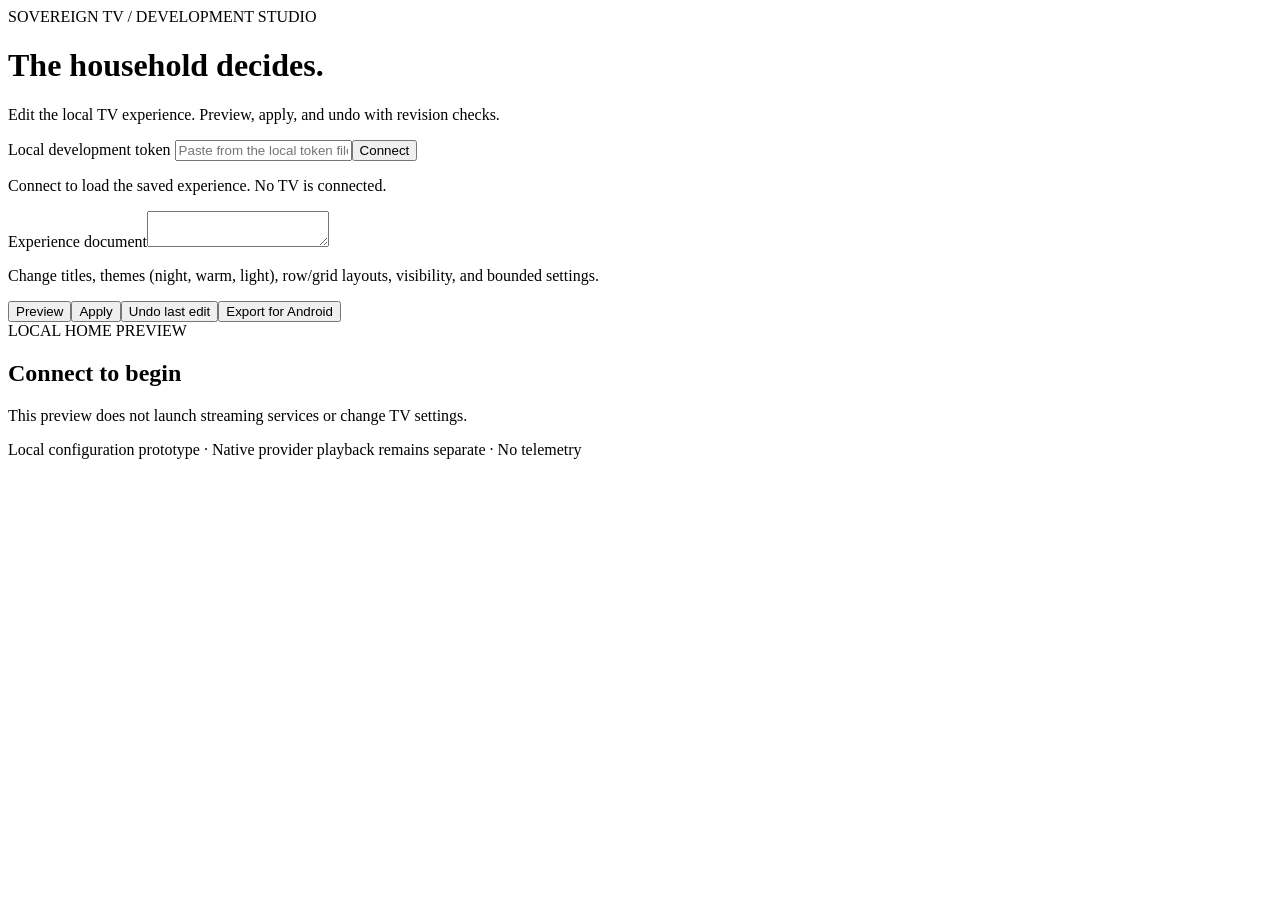
==== web/index.html @ 8cdeb80b "Build editable TV experience, native Android shell and original-hardware deployment plan" ====
<!doctype html><html lang="en"><head><meta charset="utf-8"><meta name="viewport" content="width=device-width, initial-scale=1"><title>Sovereign TV studio</title><link rel="stylesheet" href="/style.css"><script src="/app.js" defer></script></head><body>
<header><span class="eyebrow">SOVEREIGN TV / DEVELOPMENT STUDIO</span><h1>The household decides.</h1><p>Edit the local TV experience. Preview, apply, and undo with revision checks.</p></header>
<main><section class="workspace"><div class="connection"><label>Local development token <input id="token" type="password" autocomplete="off" placeholder="Paste from the local token file"></label><button id="connect">Connect</button></div><p id="status" role="status">Connect to load the saved experience. No TV is connected.</p><label for="document">Experience document</label><textarea id="document" spellcheck="false" aria-describedby="help"></textarea><p id="help">Change titles, themes (night, warm, light), row/grid layouts, visibility, and bounded settings.</p><nav aria-label="Editing actions"><button id="preview">Preview</button><button id="apply">Apply</button><button id="undo">Undo last edit</button><button id="export">Export for Android</button></nav></section><section id="screen" aria-label="TV preview" tabindex="0"><span class="eyebrow">LOCAL HOME PREVIEW</span><h2>Connect to begin</h2><p>This preview does not launch streaming services or change TV settings.</p></section></main><footer>Local configuration prototype · Native provider playback remains separate · No telemetry</footer></body></html>
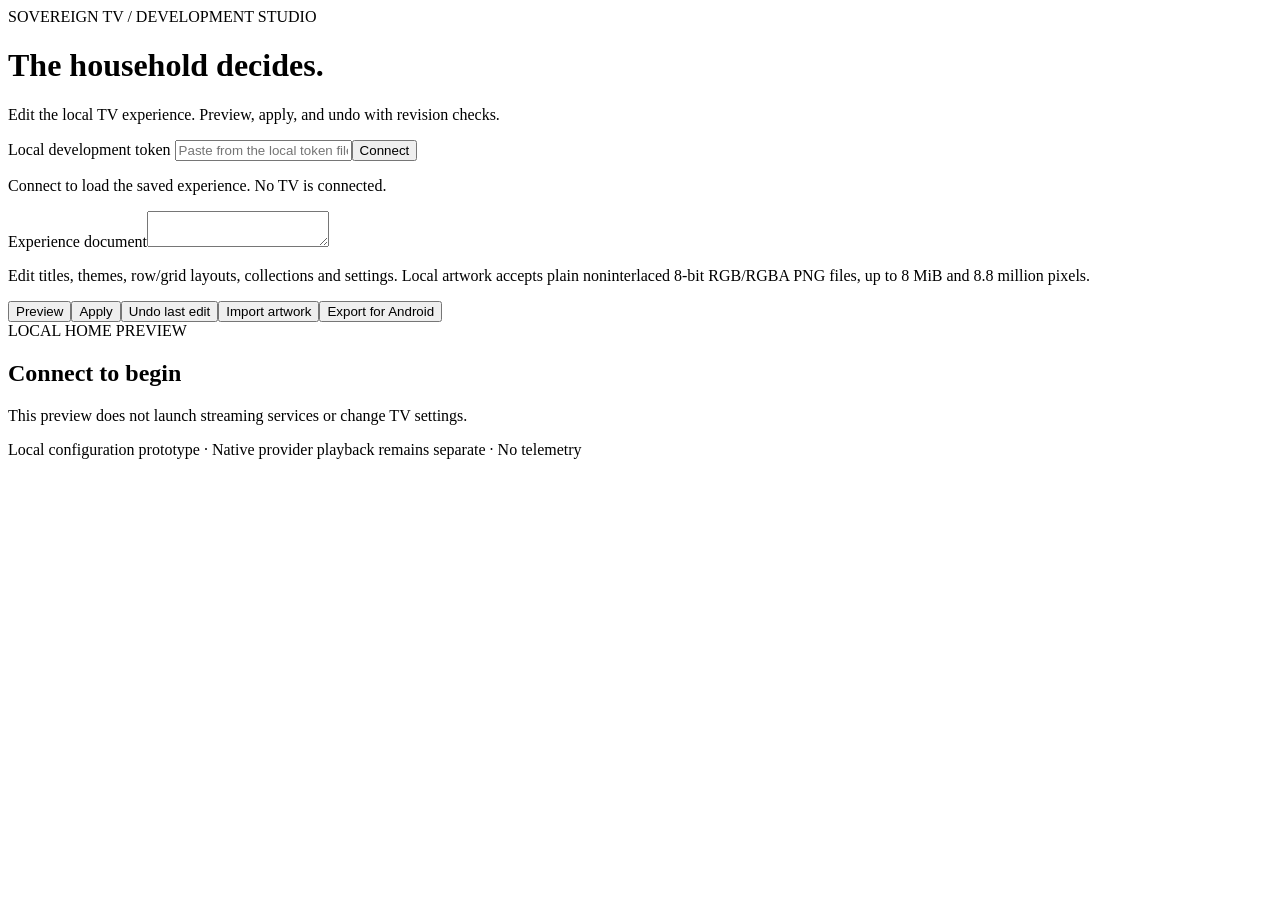
==== commit a47f440d: "Add local app and artwork collections with portable Android bundles" ====
--- a/web/index.html
+++ b/web/index.html
@@ -1,3 +1,3 @@
 <!doctype html><html lang="en"><head><meta charset="utf-8"><meta name="viewport" content="width=device-width, initial-scale=1"><title>Sovereign TV studio</title><link rel="stylesheet" href="/style.css"><script src="/app.js" defer></script></head><body>
 <header><span class="eyebrow">SOVEREIGN TV / DEVELOPMENT STUDIO</span><h1>The household decides.</h1><p>Edit the local TV experience. Preview, apply, and undo with revision checks.</p></header>
-<main><section class="workspace"><div class="connection"><label>Local development token <input id="token" type="password" autocomplete="off" placeholder="Paste from the local token file"></label><button id="connect">Connect</button></div><p id="status" role="status">Connect to load the saved experience. No TV is connected.</p><label for="document">Experience document</label><textarea id="document" spellcheck="false" aria-describedby="help"></textarea><p id="help">Change titles, themes (night, warm, light), row/grid layouts, visibility, and bounded settings.</p><nav aria-label="Editing actions"><button id="preview">Preview</button><button id="apply">Apply</button><button id="undo">Undo last edit</button><button id="export">Export for Android</button></nav></section><section id="screen" aria-label="TV preview" tabindex="0"><span class="eyebrow">LOCAL HOME PREVIEW</span><h2>Connect to begin</h2><p>This preview does not launch streaming services or change TV settings.</p></section></main><footer>Local configuration prototype · Native provider playback remains separate · No telemetry</footer></body></html>
+<main><section class="workspace"><div class="connection"><label>Local development token <input id="token" type="password" autocomplete="off" placeholder="Paste from the local token file"></label><button id="connect">Connect</button></div><p id="status" role="status">Connect to load the saved experience. No TV is connected.</p><label for="document">Experience document</label><textarea id="document" spellcheck="false" aria-describedby="help"></textarea><p id="help">Edit titles, themes, row/grid layouts, collections and settings. Local artwork accepts plain noninterlaced 8-bit RGB/RGBA PNG files, up to 8 MiB and 8.8 million pixels.</p><nav aria-label="Editing actions"><button id="preview">Preview</button><button id="apply">Apply</button><button id="undo">Undo last edit</button><button id="artwork">Import artwork</button><button id="export">Export for Android</button></nav><input id="artwork-file" type="file" accept="image/png" hidden></section><section id="screen" aria-label="TV preview" tabindex="0"><span class="eyebrow">LOCAL HOME PREVIEW</span><h2>Connect to begin</h2><p>This preview does not launch streaming services or change TV settings.</p></section></main><footer>Local configuration prototype · Native provider playback remains separate · No telemetry</footer></body></html>
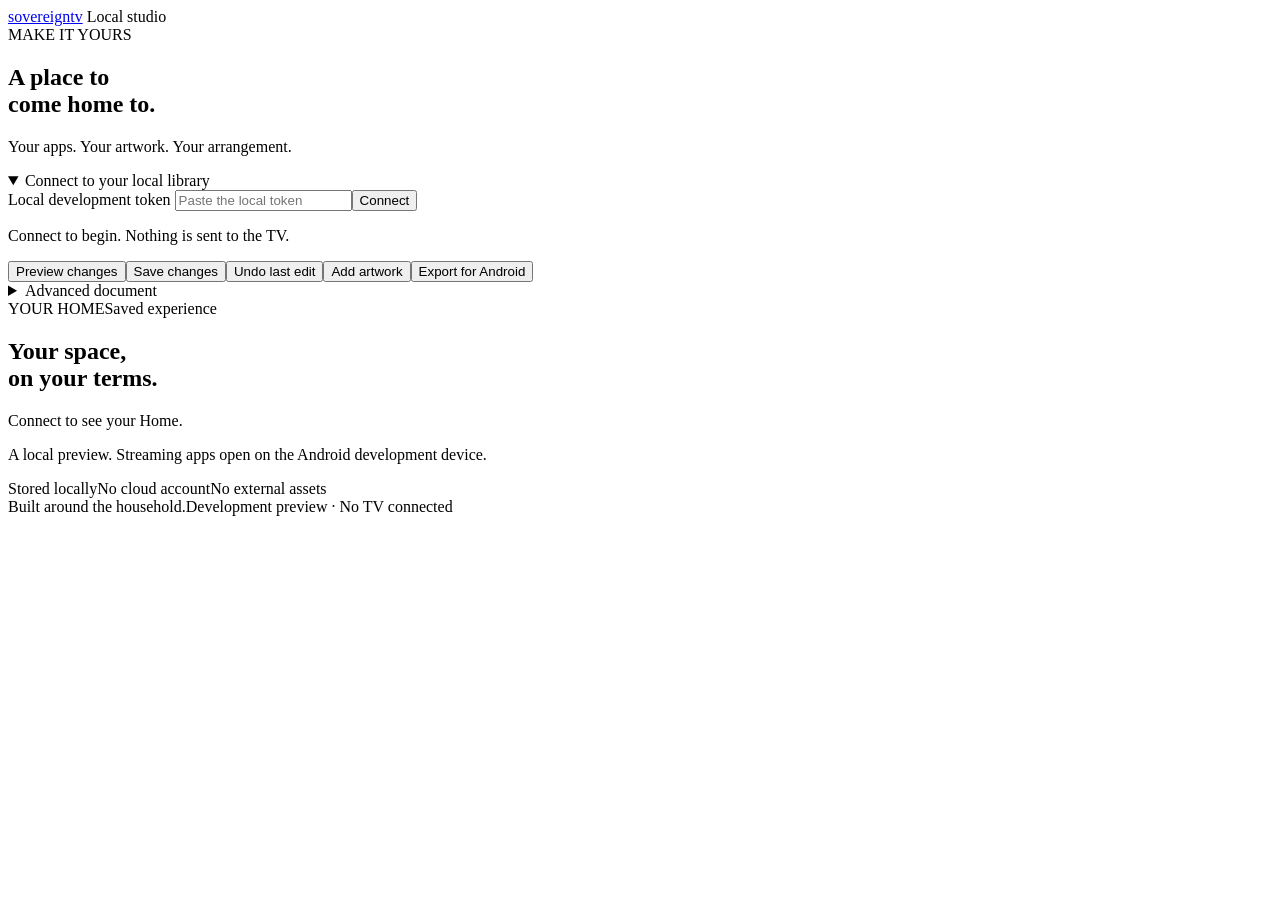
==== commit 57271ed6: "Make local studio visual and artwork viewing immersive" ====
--- a/web/index.html
+++ b/web/index.html
@@ -1,3 +1,20 @@
-<!doctype html><html lang="en"><head><meta charset="utf-8"><meta name="viewport" content="width=device-width, initial-scale=1"><title>Sovereign TV studio</title><link rel="stylesheet" href="/style.css"><script src="/app.js" defer></script></head><body>
-<header><span class="eyebrow">SOVEREIGN TV / DEVELOPMENT STUDIO</span><h1>The household decides.</h1><p>Edit the local TV experience. Preview, apply, and undo with revision checks.</p></header>
-<main><section class="workspace"><div class="connection"><label>Local development token <input id="token" type="password" autocomplete="off" placeholder="Paste from the local token file"></label><button id="connect">Connect</button></div><p id="status" role="status">Connect to load the saved experience. No TV is connected.</p><label for="document">Experience document</label><textarea id="document" spellcheck="false" aria-describedby="help"></textarea><p id="help">Edit titles, themes, row/grid layouts, collections and settings. Local artwork accepts plain noninterlaced 8-bit RGB/RGBA PNG files, up to 8 MiB and 8.8 million pixels.</p><nav aria-label="Editing actions"><button id="preview">Preview</button><button id="apply">Apply</button><button id="undo">Undo last edit</button><button id="artwork">Import artwork</button><button id="export">Export for Android</button></nav><input id="artwork-file" type="file" accept="image/png" hidden></section><section id="screen" aria-label="TV preview" tabindex="0"><span class="eyebrow">LOCAL HOME PREVIEW</span><h2>Connect to begin</h2><p>This preview does not launch streaming services or change TV settings.</p></section></main><footer>Local configuration prototype · Native provider playback remains separate · No telemetry</footer></body></html>
+<!doctype html>
+<html lang="en">
+<head><meta charset="utf-8"><meta name="viewport" content="width=device-width, initial-scale=1"><title>Sovereign TV · Local studio</title><link rel="stylesheet" href="/style.css"><script src="/app.js" defer></script></head>
+<body>
+<header><a class="wordmark" href="/">sovereign<span>tv</span></a><span class="local-badge"><i></i> Local studio</span></header>
+<main>
+<section class="workspace" aria-label="Experience editor">
+<div class="intro"><span class="eyebrow">MAKE IT YOURS</span><h1>A place to<br>come home to.</h1><p>Your apps. Your artwork. Your arrangement.</p></div>
+<details id="connection-panel" open><summary>Connect to your local library</summary><div class="connection"><label>Local development token <input id="token" type="password" autocomplete="off" placeholder="Paste the local token"></label><button id="connect">Connect</button></div></details>
+<p id="status" role="status">Connect to begin. Nothing is sent to the TV.</p>
+<nav aria-label="Editing actions"><button id="preview">Preview changes</button><button id="apply" class="primary">Save changes</button><button id="undo" class="quiet">Undo last edit</button><button id="artwork">Add artwork</button><button id="export" class="quiet">Export for Android</button></nav>
+<form id="visual-editor" aria-label="Edit experience" hidden></form>
+
+<input id="artwork-file" type="file" accept="image/png" hidden>
+<details class="advanced"><summary>Advanced document</summary><label for="document">Experience document</label><textarea id="document" spellcheck="false" aria-describedby="help"></textarea><p id="help">Versioned local configuration. Preview before saving. Artwork accepts plain 8-bit RGB/RGBA PNG, up to 8 MiB and 8.8 million pixels.</p></details>
+</section>
+<section class="preview-area" aria-label="Experience preview"><div class="preview-heading"><span class="eyebrow">YOUR HOME</span><span id="preview-state">Saved experience</span></div><section id="screen" aria-label="TV preview" tabindex="0"><h2>Your space,<br>on your terms.</h2><p>Connect to see your Home.</p></section><p class="preview-caption">A local preview. Streaming apps open on the Android development device.</p><div class="ownership"><span>Stored locally</span><span>No cloud account</span><span>No external assets</span></div></section>
+</main>
+<footer><span>Built around the household.</span><span>Development preview · No TV connected</span></footer>
+</body></html>
